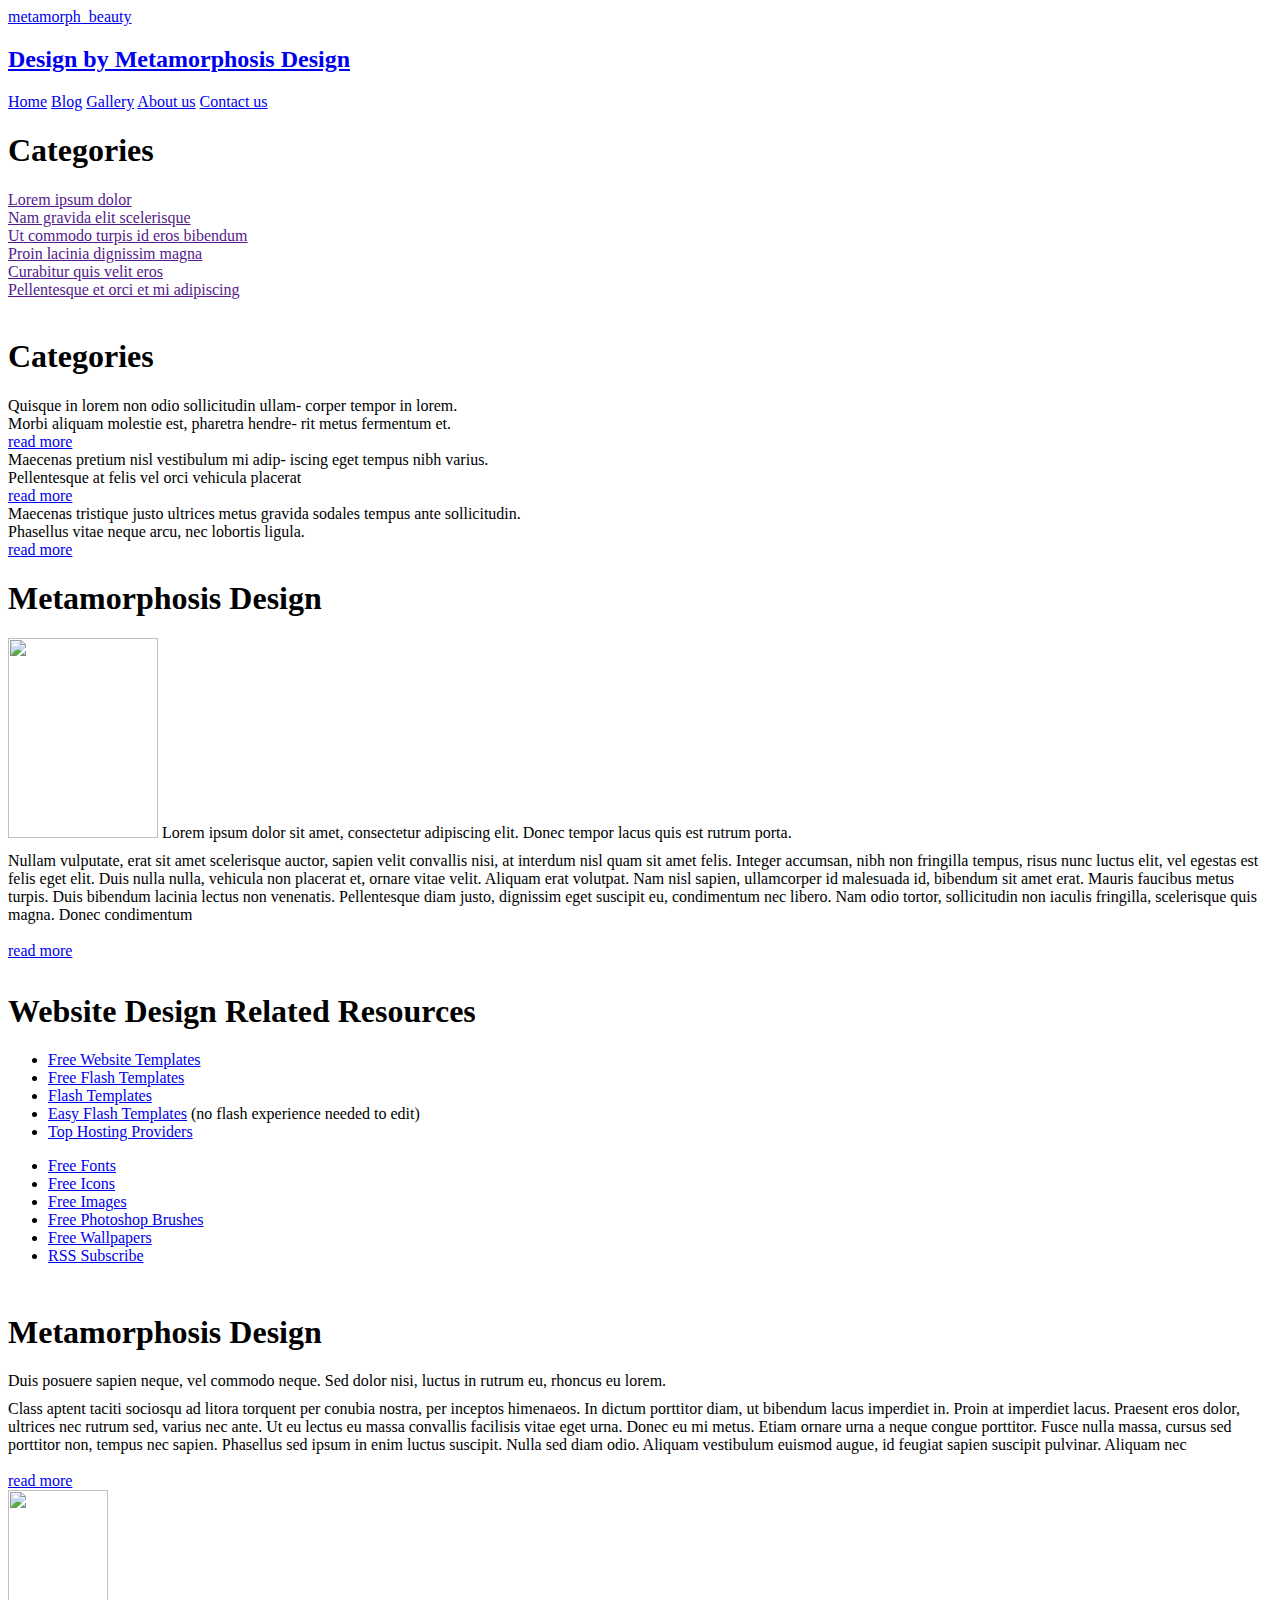
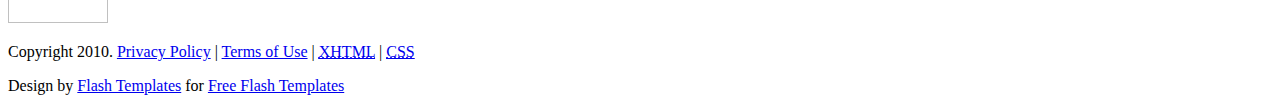
==== index.html @ 423d9cdb "Create index.html" ====
<!DOCTYPE html PUBLIC "-//W3C//DTD XHTML 1.0 Strict//EN" "http://www.w3.org/TR/xhtml1/DTD/xhtml1-strict.dtd">
<html xmlns="http://www.w3.org/1999/xhtml">
<head>
<meta http-equiv="content-type" content="text/html; charset=utf-8" />
<title>Metamorphosis Design Free Css Templates</title>
<meta name="keywords" content="" />
<meta name="description" content="" />
<link href="styles.css" rel="stylesheet" type="text/css" />
</head>
<body>

<div id="main_bg">
<div id="main">
<!-- header begins -->
<div id="header">
	<div id="logo">
    	<a href="#">metamorph_beauty</a>
      	<h2><a href="http://www.metamorphozis.com/" id="metamorph">Design by Metamorphosis Design</a></h2>
    </div>
   <div id="buttons">
      <a href="#" class="but"  title="">Home</a>
      <a href="#" class="but" title="">Blog</a>
      <a href="#"  class="but" title="">Gallery</a>
      <a href="#"  class="but" title="">About us</a>
      <a href="#" class="but" title="">Contact us</a>
    </div>
</div>
<!-- header ends -->
        <!-- content begins -->
       			<div id="content">
                    <div id="right">
                   	  <h1>Categories</h1>
                        <div class="opt"><div class="opt_a">
                              <a class="" href="">Lorem ipsum dolor</a>
                         </div>
                      </div>
                         <div class="opt"><div class="opt_a">
                              <a class="" href="">Nam gravida elit scelerisque</a>
                         </div></div>
                         <div class="opt"><div class="opt_a">
                              <a class="" href="">Ut commodo turpis id eros bibendum </a>
                         </div>
                         </div>
                         <div class="opt"><div class="opt_a">
                              <a class="" href="">Proin lacinia dignissim magna</a>
                         </div>
                         </div>
                         <div class="opt"><div class="opt_a">
                              <a class="" href="">Curabitur quis velit eros</a>
                         </div>
                         </div>
             <div class="opt"><div class="opt_a">
                              <a class="" href="">Pellentesque et orci et mi adipiscing</a>
                         </div>
                         </div><br />
                      <h1>Categories</h1>
                         <div class="dat">
                         	<span class="span_right">Quisque in lorem non odio sollicitudin ullam- corper tempor in lorem.</span><br />
							Morbi aliquam molestie est, pharetra hendre- rit metus fermentum et.<br />
                           <div class="read_r"><a href="#">read more</a></div>
                        </div>
                        <div class="dat">
                         	<span class="span_right">Maecenas pretium nisl vestibulum mi adip- iscing eget tempus nibh varius.</span><br />
							Pellentesque at felis vel orci vehicula placerat<br />
                            <div class="read_r"><a href="#">read more</a></div>
                      </div>
                        <div class="dat">
                         	<span class="span_right">Maecenas tristique justo ultrices metus gravida sodales tempus ante sollicitudin.</span><br />
							Phasellus vitae neque arcu, nec lobortis ligula.<br />
                            <div class="read_r"><a href="#">read more</a></div>
                      </div>
                    </div>
                    <div id="left">
                    	<div class="left_box">
                        	<h1>Metamorphosis Design</h1>
                        	<div class="text">
                               <img src="images/img1.jpg" class="img_l" width="150"  height="200" alt="" /> <span class="span_left">Lorem ipsum dolor sit amet, consectetur adipiscing elit. Donec tempor lacus quis est rutrum porta. </span><br />
                               <div style="height:10px"></div>
                                Nullam vulputate, erat sit amet scelerisque auctor, sapien velit convallis nisi, at interdum nisl quam sit amet felis. Integer accumsan, nibh non fringilla tempus, risus nunc luctus elit, vel egestas est felis eget elit. Duis nulla nulla, vehicula non placerat et, ornare vitae velit. Aliquam erat volutpat. Nam nisl sapien, ullamcorper id malesuada id, bibendum sit amet erat. Mauris faucibus metus turpis. Duis bibendum lacinia lectus non venenatis. Pellentesque diam justo, dignissim eget suscipit eu, condimentum nec libero. Nam odio tortor, sollicitudin non iaculis fringilla, scelerisque quis magna. Donec condimentum<br />
                             <br />
                              <div class="read_l"><a href="#">read more</a></div>
                            </div>
                      	</div>
                    	<div style="height:11px"></div>
						
						<div class="left_box">
                        	<h1>Website Design Related Resources</h1>
                        	<div class="text">
                            <div class="left_col">
                               <div class="left_res">
								 	 <ul>
										<li><a href="http://www.metamorphozis.com/free_templates/free_templates.php">Free Website Templates</a></li>
										<li><a href="http://www.metamorphozis.com/free_flash_templates/free_flash_templates.php">Free Flash Templates</a></li>
										<li><a href="http://www.metamorphozis.com/shop/flash_templates.php">Flash Templates</a></li>
										<li><a href="http://www.metamorphozis.com/shop/easy_flash_templates.php">Easy Flash Templates</a> (no flash experience needed to edit)</li>
										<li><a href="http://www.metamorphozis.com/website_hosting/index.php">Top Hosting Providers</a></li>
								 
								  </ul>
								 </div>
								 <div class="right_res">
								 	<ul>
										<li><a href="http://www.metamorphozis.com/blog/category/free-fonts/">Free Fonts</a></li>
										<li><a href="http://www.metamorphozis.com/blog/category/freeicons/">Free Icons</a></li>
										<li><a href="http://www.metamorphozis.com/blog/category/freeimages/">Free Images</a></li>
										<li><a href="http://www.metamorphozis.com/blog/category/free-photoshop-brushes/">Free Photoshop Brushes</a></li>
										<li><a href="http://www.metamorphozis.com/blog/category/free-wallpapers/">Free Wallpapers</a></li>
										<li><a href="http://www.metamorphozis.com/blog/feed/">RSS Subscribe</a></li>
								 
								  </ul>
								 </div>
								 <div style="clear: both"></div>
                          	</div>
                           
                          	<div style="clear: both"></div>
                          </div>
                      	</div>
						
						<div style="height:11px"></div>
						
						<div class="left_box">
                        	<h1>Metamorphosis Design</h1>
                        	<div class="text">
                            <div class="left_col">
                               <span class="span_left">Duis posuere sapien neque, vel commodo neque. Sed dolor nisi, luctus in rutrum eu, rhoncus eu lorem.  
								</span><br /><div style="height:10px"></div>
                                Class aptent taciti sociosqu ad litora torquent per conubia nostra, per inceptos himenaeos. In dictum porttitor diam, ut bibendum lacus imperdiet in. Proin at imperdiet lacus. Praesent eros dolor, ultrices nec rutrum sed, varius nec ante. Ut eu lectus eu massa convallis facilisis vitae eget urna. Donec eu mi metus. Etiam ornare urna a neque congue porttitor. Fusce nulla massa, cursus sed porttitor non, tempus nec sapien. Phasellus sed ipsum in enim luctus suscipit. Nulla sed diam odio. Aliquam vestibulum euismod augue, id feugiat sapien suscipit pulvinar. Aliquam nec <br /><br />
                              <div class="read_l width"><a href="#">read more</a></div>
                          	</div>
                            <div class="right_col"><img src="images/img2.jpg" class="img_r" width="100"  height="133" alt="" /></div>
                          	<div style="clear: both"></div>
                          </div>
                      	</div>
                  	</div>
                    <div style="clear: both"></div>
        		</div>
    <!-- content ends --> 
<!-- footer begins -->
            <div id="footer">
          <p>Copyright  2010. <a href="#">Privacy Policy</a> | <a href="#">Terms of Use</a> | <a href="http://validator.w3.org/check/referer" title="This page validates as XHTML 1.0 Transitional"><abbr title="eXtensible HyperText Markup Language">XHTML</abbr></a> | <a href="http://jigsaw.w3.org/css-validator/check/referer" title="This page validates as CSS"><abbr title="Cascading Style Sheets">CSS</abbr></a></p> 
	<p>Design by <a href="http://www.metamorphozis.com/" title="Flash Templates">Flash Templates</a> for <a href="http://www.flashtemplatesdesign.com/" title="Free Flash Templates">Free Flash Templates</a></p></div>
        <!-- footer ends -->
</div>

</div>

</body>
</html>
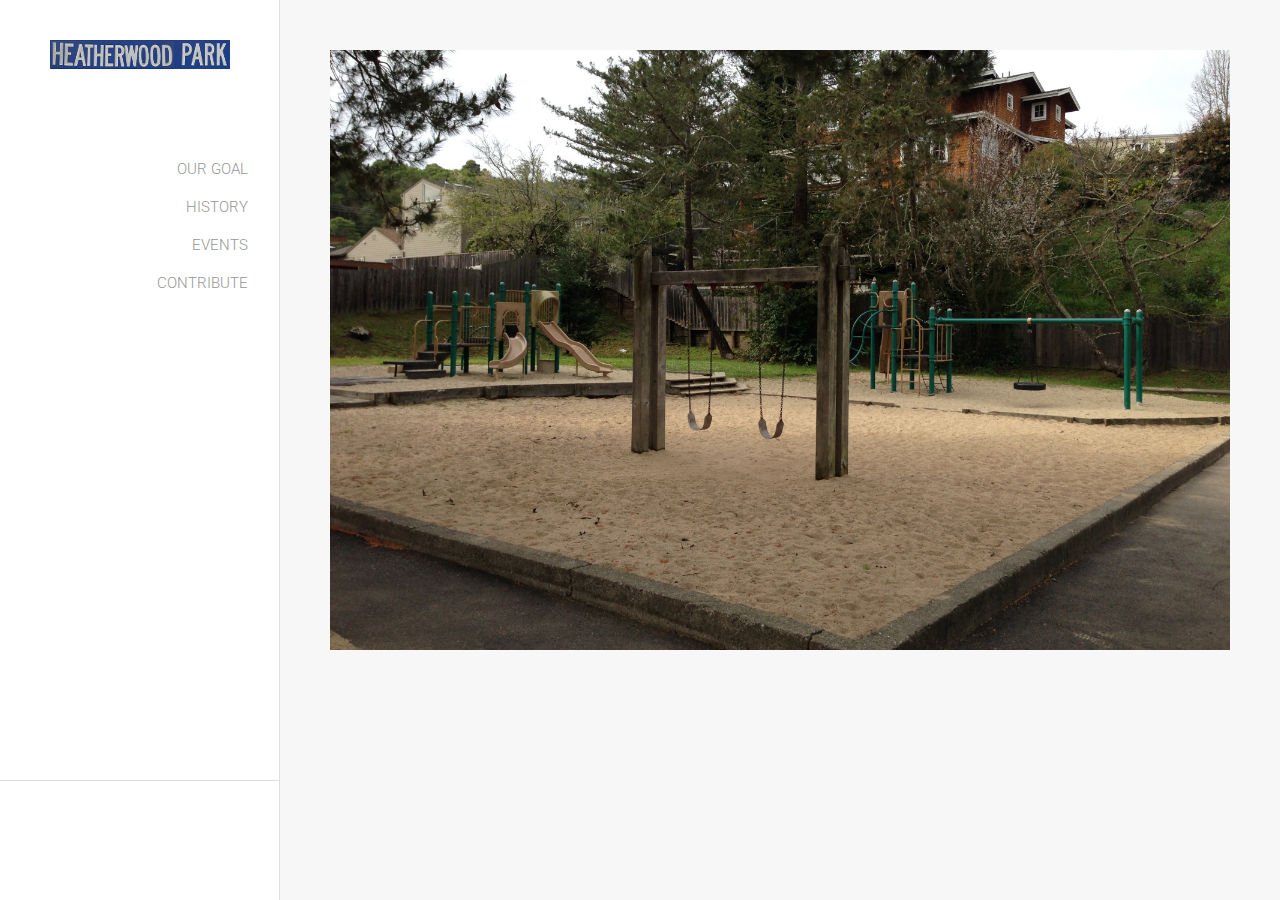
==== commit 79ed79f8: "Merge pull request #4 from jhunnewell/master" ====
--- a/index.html
+++ b/index.html
@@ -1,147 +1,160 @@
-<!DOCTYPE html PUBLIC "-//W3C//DTD XHTML 1.0 Strict//EN" "http://www.w3.org/TR/xhtml1/DTD/xhtml1-strict.dtd">
-<html xmlns="http://www.w3.org/1999/xhtml">
-<head>
-<meta http-equiv="content-type" content="text/html; charset=utf-8" />
-<title>Metamorphosis Design Free Css Templates</title>
-<meta name="keywords" content="" />
-<meta name="description" content="" />
-<link href="styles.css" rel="stylesheet" type="text/css" />
-</head>
-<body>
 
-<div id="main_bg">
-<div id="main">
-<!-- header begins -->
-<div id="header">
-	<div id="logo">
-    	<a href="#">metamorph_beauty</a>
-      	<h2><a href="http://www.metamorphozis.com/" id="metamorph">Design by Metamorphosis Design</a></h2>
-    </div>
-   <div id="buttons">
-      <a href="#" class="but"  title="">Home</a>
-      <a href="#" class="but" title="">Blog</a>
-      <a href="#"  class="but" title="">Gallery</a>
-      <a href="#"  class="but" title="">About us</a>
-      <a href="#" class="but" title="">Contact us</a>
-    </div>
-</div>
-<!-- header ends -->
-        <!-- content begins -->
-       			<div id="content">
-                    <div id="right">
-                   	  <h1>Categories</h1>
-                        <div class="opt"><div class="opt_a">
-                              <a class="" href="">Lorem ipsum dolor</a>
-                         </div>
-                      </div>
-                         <div class="opt"><div class="opt_a">
-                              <a class="" href="">Nam gravida elit scelerisque</a>
-                         </div></div>
-                         <div class="opt"><div class="opt_a">
-                              <a class="" href="">Ut commodo turpis id eros bibendum </a>
-                         </div>
-                         </div>
-                         <div class="opt"><div class="opt_a">
-                              <a class="" href="">Proin lacinia dignissim magna</a>
-                         </div>
-                         </div>
-                         <div class="opt"><div class="opt_a">
-                              <a class="" href="">Curabitur quis velit eros</a>
-                         </div>
-                         </div>
-             <div class="opt"><div class="opt_a">
-                              <a class="" href="">Pellentesque et orci et mi adipiscing</a>
-                         </div>
-                         </div><br />
-                      <h1>Categories</h1>
-                         <div class="dat">
-                         	<span class="span_right">Quisque in lorem non odio sollicitudin ullam- corper tempor in lorem.</span><br />
-							Morbi aliquam molestie est, pharetra hendre- rit metus fermentum et.<br />
-                           <div class="read_r"><a href="#">read more</a></div>
-                        </div>
-                        <div class="dat">
-                         	<span class="span_right">Maecenas pretium nisl vestibulum mi adip- iscing eget tempus nibh varius.</span><br />
-							Pellentesque at felis vel orci vehicula placerat<br />
-                            <div class="read_r"><a href="#">read more</a></div>
-                      </div>
-                        <div class="dat">
-                         	<span class="span_right">Maecenas tristique justo ultrices metus gravida sodales tempus ante sollicitudin.</span><br />
-							Phasellus vitae neque arcu, nec lobortis ligula.<br />
-                            <div class="read_r"><a href="#">read more</a></div>
-                      </div>
-                    </div>
-                    <div id="left">
-                    	<div class="left_box">
-                        	<h1>Metamorphosis Design</h1>
-                        	<div class="text">
-                               <img src="images/img1.jpg" class="img_l" width="150"  height="200" alt="" /> <span class="span_left">Lorem ipsum dolor sit amet, consectetur adipiscing elit. Donec tempor lacus quis est rutrum porta. </span><br />
-                               <div style="height:10px"></div>
-                                Nullam vulputate, erat sit amet scelerisque auctor, sapien velit convallis nisi, at interdum nisl quam sit amet felis. Integer accumsan, nibh non fringilla tempus, risus nunc luctus elit, vel egestas est felis eget elit. Duis nulla nulla, vehicula non placerat et, ornare vitae velit. Aliquam erat volutpat. Nam nisl sapien, ullamcorper id malesuada id, bibendum sit amet erat. Mauris faucibus metus turpis. Duis bibendum lacinia lectus non venenatis. Pellentesque diam justo, dignissim eget suscipit eu, condimentum nec libero. Nam odio tortor, sollicitudin non iaculis fringilla, scelerisque quis magna. Donec condimentum<br />
-                             <br />
-                              <div class="read_l"><a href="#">read more</a></div>
-                            </div>
-                      	</div>
-                    	<div style="height:11px"></div>
-						
-						<div class="left_box">
-                        	<h1>Website Design Related Resources</h1>
-                        	<div class="text">
-                            <div class="left_col">
-                               <div class="left_res">
-								 	 <ul>
-										<li><a href="http://www.metamorphozis.com/free_templates/free_templates.php">Free Website Templates</a></li>
-										<li><a href="http://www.metamorphozis.com/free_flash_templates/free_flash_templates.php">Free Flash Templates</a></li>
-										<li><a href="http://www.metamorphozis.com/shop/flash_templates.php">Flash Templates</a></li>
-										<li><a href="http://www.metamorphozis.com/shop/easy_flash_templates.php">Easy Flash Templates</a> (no flash experience needed to edit)</li>
-										<li><a href="http://www.metamorphozis.com/website_hosting/index.php">Top Hosting Providers</a></li>
-								 
-								  </ul>
-								 </div>
-								 <div class="right_res">
-								 	<ul>
-										<li><a href="http://www.metamorphozis.com/blog/category/free-fonts/">Free Fonts</a></li>
-										<li><a href="http://www.metamorphozis.com/blog/category/freeicons/">Free Icons</a></li>
-										<li><a href="http://www.metamorphozis.com/blog/category/freeimages/">Free Images</a></li>
-										<li><a href="http://www.metamorphozis.com/blog/category/free-photoshop-brushes/">Free Photoshop Brushes</a></li>
-										<li><a href="http://www.metamorphozis.com/blog/category/free-wallpapers/">Free Wallpapers</a></li>
-										<li><a href="http://www.metamorphozis.com/blog/feed/">RSS Subscribe</a></li>
-								 
-								  </ul>
-								 </div>
-								 <div style="clear: both"></div>
-                          	</div>
-                           
-                          	<div style="clear: both"></div>
-                          </div>
-                      	</div>
-						
-						<div style="height:11px"></div>
-						
-						<div class="left_box">
-                        	<h1>Metamorphosis Design</h1>
-                        	<div class="text">
-                            <div class="left_col">
-                               <span class="span_left">Duis posuere sapien neque, vel commodo neque. Sed dolor nisi, luctus in rutrum eu, rhoncus eu lorem.  
-								</span><br /><div style="height:10px"></div>
-                                Class aptent taciti sociosqu ad litora torquent per conubia nostra, per inceptos himenaeos. In dictum porttitor diam, ut bibendum lacus imperdiet in. Proin at imperdiet lacus. Praesent eros dolor, ultrices nec rutrum sed, varius nec ante. Ut eu lectus eu massa convallis facilisis vitae eget urna. Donec eu mi metus. Etiam ornare urna a neque congue porttitor. Fusce nulla massa, cursus sed porttitor non, tempus nec sapien. Phasellus sed ipsum in enim luctus suscipit. Nulla sed diam odio. Aliquam vestibulum euismod augue, id feugiat sapien suscipit pulvinar. Aliquam nec <br /><br />
-                              <div class="read_l width"><a href="#">read more</a></div>
-                          	</div>
-                            <div class="right_col"><img src="images/img2.jpg" class="img_r" width="100"  height="133" alt="" /></div>
-                          	<div style="clear: both"></div>
-                          </div>
-                      	</div>
-                  	</div>
-                    <div style="clear: both"></div>
-        		</div>
-    <!-- content ends --> 
-<!-- footer begins -->
-            <div id="footer">
-          <p>Copyright  2010. <a href="#">Privacy Policy</a> | <a href="#">Terms of Use</a> | <a href="http://validator.w3.org/check/referer" title="This page validates as XHTML 1.0 Transitional"><abbr title="eXtensible HyperText Markup Language">XHTML</abbr></a> | <a href="http://jigsaw.w3.org/css-validator/check/referer" title="This page validates as CSS"><abbr title="Cascading Style Sheets">CSS</abbr></a></p> 
-	<p>Design by <a href="http://www.metamorphozis.com/" title="Flash Templates">Flash Templates</a> for <a href="http://www.flashtemplatesdesign.com/" title="Free Flash Templates">Free Flash Templates</a></p></div>
-        <!-- footer ends -->
-</div>
+<!DOCTYPE html>
+<html>
+		<head>
+				<meta charset="utf-8">
 
-</div>
+				<meta name="viewport" content="width=device-width, user-scalable=no">
 
-</body>
+				<title>Heatherwood Park</title>
+
+				<link rel="stylesheet" href="./css/styles.css">
+
+  				<script src="http://ajax.googleapis.com/ajax/libs/jquery/1.9.1/jquery.min.js"></script>
+  				<script src="./js/generic.js" type="text/javascript" charset="utf-8"></script>
+
+			  	<link rel="stylesheet" href="./css/responsiveslides.css">
+			  	<script src="./js/responsiveslides.min.js"></script>
+
+  				<link rel="stylesheet" href="./css/superslides.css">
+
+				<link href='http://fonts.googleapis.com/css?family=Alex+Brush|Karma:400,300,500,600,700|Montserrat:400,700' rel='stylesheet' type='text/css'>
+				<link href='http://fonts.googleapis.com/css?family=La+Belle+Aurore|Great+Vibes|Cookie|Homemade+Apple|Damion|Sacramento|Rochester|Leckerli+One' rel='stylesheet' type='text/css'>
+				<link href='http://fonts.googleapis.com/css?family=Playfair+Display:400,700|Josefin+Slab:400,600,700|Kaushan+Script' rel='stylesheet' type='text/css'>
+				<link href='http://fonts.googleapis.com/css?family=Quattrocento+Sans' rel='stylesheet' type='text/css'>
+				<link href='http://fonts.googleapis.com/css?family=Roboto:400,100,300,500,700' rel='stylesheet' type='text/css'>
+
+
+
+				<script>
+					// You can also use "$(window).load(function() {"
+					$(function () {
+
+					  // Slideshow 1
+					  $("#slider1").responsiveSlides({
+						maxwidth: 1500,
+						speed: 800
+					  });
+
+
+					});
+				  </script>
+
+
+
+		</head>
+
+		<body id="home2">
+
+
+
+
+
+				<header>
+						<div class="content">
+
+								<div id="logo-wrapper"><a href="index.html"><img src="./images/sign_rearranged_180x29.jpg" id="logo" /></a></div>
+
+								<div id="small-menu-button"><a href="#"><img src="./images/menu.png" width="30" height="30" /></a></div>
+
+								<nav class="small">
+
+										<ul>
+											<li><a href="goal.html">Our Goal</a></li>
+											<li><a href="history.html">History</a></li>
+											<li><a href="events.html">Events</a></li>
+											<!--<li><a href="press.html">press + reviews</a></li>-->
+											<li><a href="contribute.html">Contribute</a></li>
+										</ul>
+
+										<div class="clear"></div>
+
+								</nav>
+
+								<nav class="medium">
+
+										<ul>
+											<li><a href="goal.html">Our Goal</a></li>
+											<li><a href="history.html">History</a></li>
+											<li><a href="events.html">Events</a></li>
+											<!--<li><a href="press.html">press + reviews</a></li>-->
+											<li><a href="contribute.html">Contribute</a></li>
+										</ul>
+
+										<div class="clear"></div>
+
+								</nav>
+
+
+								<nav class="large">
+
+										<div id="side-nav">
+										<ul>
+											<li><a href="goal.html">Our Goal</a></li>
+											<li><a href="history.html">History</a></li>
+											<li><a href="events.html">Events</a></li>
+											<!--<li><a href="press.html">press + reviews</a></li>-->
+											<li><a href="contribute.html">Contribute</a></li>
+										</ul>
+										</div>
+
+								</nav>
+
+
+
+								<footer  class="large">
+										<!--a href="http://eepurl.com/8_Tgf" target="_blank">Sign up to hear goal upcoming specials.</a>
+										<p>
+										<a href="https://www.facebook.com/parlorminispa"  target="_blank" ><img src="./images/facebook.png" id="facebook" /></a>
+									</p-->
+
+								</footer>
+
+
+								<div class="clear"></div>
+
+
+						</div>
+				</header>
+
+
+
+
+
+				<div id="main">
+
+
+						<!-- Slideshow 1 -->
+						<ul class="rslides" id="slider1">
+						  <li><img src="images/bg/currentPlayground_1500x1000.jpg" alt=""></li>
+						  <li><img src="images/bg/currentPicnicArea_1500x1000.jpg" alt=""></li>
+						  <li><img src="images/bg/currentBasketball_1500x1000.jpg" alt=""></li>
+						</ul>
+
+
+
+				</div>
+
+
+
+
+
+				<div class="clear"></div>
+
+
+
+				<footer  class="small">
+
+						<!--a href="http://eepurl.com/8_Tgf" target="_blank">Sign up to hear about upcoming specials.</a>
+						<p>
+						<a href="https://www.facebook.com/parlorminispa"  target="_blank" ><img src="./images/facebook.png" id="facebook" /></a>
+					</p-->
+
+						<div class="clear"></div>
+
+				</footer>
+
+				<div class="clear"></div>
+
+		</body>
 </html>
--- a/css/styles.css
+++ b/css/styles.css
@@ -0,0 +1,951 @@
+/*
+Theme Name: Zinpho
+Theme URI: http://wordpress.org/themes/twentythirteen
+Author: the WordPress team
+Author URI: http://wordpress.org/
+Description: The 2013 theme for WordPress takes us back to the blog, featuring a full range of post formats, each displayed beautifully in their own unique way. Design details abound, starting with a vibrant color scheme and matching header images, beautiful typography and icons, and a flexible layout that looks great on any device, big or small.
+Version: 1.1
+License: GNU General Public License v2 or later
+License URI: http://www.gnu.org/licenses/gpl-2.0.html
+Tags: black, brown, orange, tan, white, yellow, light, one-column, two-columns, right-sidebar, flexible-width, custom-header, custom-menu, editor-style, featured-images, microformats, post-formats, rtl-language-support, sticky-post, translation-ready
+Text Domain: twentythirteen
+
+This theme, like WordPress, is licensed under the GPL.
+Use it to make something cool, have fun, and share what you've learned with others.
+*/
+
+
+/**
+ * Table of Contents:
+ *
+ * 1.0 - Reset
+ * 2.0 - Repeatable Patterns
+ * 3.0 - Basic Structure
+ * 4.0 - Header
+ *   4.1 - Site Header
+ *   4.2 - Navigation
+ * 5.0 - Content
+ *   5.1 - Entry Header
+ *   5.2 - Entry Meta
+ *   5.3 - Entry Content
+ *   5.4 - Galleries
+ *   5.5 - Post Formats
+ *   5.6 - Attachments
+ *   5.7 - Post/Paging Navigation
+ *   5.8 - Author Bio
+ *   5.9 - Archives
+ *   5.10 - Search Results/No posts
+ *   5.11 - 404
+ *   5.12 - Comments
+ *   5.13 - Multisite
+ * 6.0 - Sidebar
+ *   6.1 - Widgets
+ * 7.0 - Footer
+ * 8.0 - Media Queries
+ * 9.0 - Print
+ * ----------------------------------------------------------------------------
+ */
+
+
+/**
+ * 1.0 Reset
+ *
+ * Modified from Normalize.css to provide cross-browser consistency and a smart
+ * default styling of HTML elements.
+ *
+ * @see http://git.io/normalize
+ * ----------------------------------------------------------------------------
+ */
+
+* {
+	-webkit-box-sizing: border-box;
+	-moz-box-sizing:    border-box;
+	box-sizing:         border-box;
+}
+
+ html, body, div, span, applet, object, iframe,
+ h1, h2, h3, h4, h5, h6, p, blockquote, pre,
+ a, abbr, acronym, address, big, cite, code,
+ del, dfn, em, img, ins, kbd, q, s, samp,
+ small, strike, sub, sup, tt, var,
+ b, u, i, center,
+ dl, dt, dd, ol, ul, li,
+ fieldset, form, label, legend,
+ table, caption, tbody, tfoot, thead, tr, th, td,
+ article, aside, canvas, details, embed, 
+ figure, figcaption, footer, header, hgroup, 
+ menu, nav, output, ruby, section, summary,
+ time, mark, audio, video {
+ 	margin: 0;
+ 	padding: 0;
+ 	border: 0;
+ 	font-size: 100%;
+ 	font: inherit;
+ 	vertical-align: baseline;
+ }
+ /* HTML5 display-role reset for older browsers */
+ article, aside, details, figcaption, figure, 
+ footer, header, hgroup, menu, nav, section {
+ 	display: block;
+ }
+ body {
+ 	line-height: 1;
+ }
+ ol, ul {
+ 	list-style: none;
+ }
+ blockquote, q {
+ 	quotes: none;
+ }
+ blockquote:before, blockquote:after,
+ q:before, q:after {
+ 	content: '';
+ 	content: none;
+ }
+ table {
+ 	/* border-collapse: collapse; */
+ 	border-spacing: 0;
+ }
+ 
+ 
+a:focus {
+    outline: none;
+}
+
+html { 
+
+  height:100%;
+}
+
+
+body{
+
+/*
+font-family: 'Alex Brush', cursive;
+font-family: 'Karma', serif;
+font-family: 'Montserrat', sans-serif;
+ font-family: 'Karma', serif;
+font-family: 'Quattrocento Sans', sans-serif;
+*/
+
+ 
+font-family: 'Roboto', sans-serif;
+font-weight:300;
+
+
+font-size:14px;
+margin:0px;
+padding:0px;
+color:#969696;
+line-height:20px;
+height:100%;
+background-color:#f7f7f7;
+}
+
+
+  
+  
+a{ color:#969696;text-decoration:none; }
+a:link{ color:#969696;  }
+a:visited{ color:#969696;  }
+a:active{ color:#969696;  }
+a:hover{ color:#003366; text-decoration:none; }
+
+  
+#main a{ color:#969696;text-decoration:none; border-bottom:1px solid #bebebe; }
+#main a:link{ color:#969696;  }
+#main a:visited{ color:#969696;  }
+#main a:active{ color:#969696;  }
+#main a:hover{ color:#003366; border-bottom:1px solid #003366 ; }
+
+
+
+
+
+
+p.statements {
+font-size:18px;
+margin:0px 0px 20px 0px;
+font-weight:700;
+}
+
+
+
+span.highlight {
+font-weight:700;
+font-size:18px;
+ color:#003366;
+}
+
+
+hr {
+    border: 0;
+    height: 1px;
+    background: #dedede;
+	margin:50px 0px 50px 0px;
+}
+
+
+#main .center{
+text-align:center;
+}
+
+#main a.btn {
+font-family: 'Montserrat', sans-serif;
+  -webkit-border-radius: 0;
+  -moz-border-radius: 0;
+  border-radius: 0px;
+  color: #ffffff;
+  font-size: 17px;
+  background: #f7f7f7;
+  color: #4f4f4f;
+  padding: 10px 20px 10px 20px;
+  margin: 30px 0px 0px 0px;
+  text-decoration: none;
+  display: inline-block;
+  border:1px solid #cecece;
+}
+
+#main a.btn:hover {
+  background: #003366;
+  text-decoration: none;
+  color: #ffffff;
+  border:1px solid #003366;
+}
+
+
+ 
+
+h1{
+font-family: 'La Belle Aurore', cursive;
+font-family: 'Sacramento', cursive;
+font-family: 'Great Vibes', cursive;
+font-family: 'Homemade Apple', cursive;
+font-family: 'Kaushan Script', cursive;
+
+font-size:30px;
+color:#4f4f4f;
+margin:0px 0px 20px 0px;
+padding:5px 0px 0px 0px;
+line-height:30px;
+font-weight:400;
+letter-spacing:-2px;
+text-align:center;
+background: url(../images/bg/h1.png) repeat-x center left; 
+text-transform:lowercase;
+}
+
+h1 span{
+background-color:#f7f7f7;
+padding:0px 18px 0px 12px;
+}
+
+
+
+
+
+
+
+
+
+h2{
+font-family: 'Alex Brush', cursive;
+font-family: 'Karma', serif;
+font-family: 'Montserrat', sans-serif;
+
+font-size:17px;
+color:#a9a9a9;
+margin:20px 0px 0px 0px;
+padding:5px 0px 0px 0px;
+line-height:46px;
+font-weight:400;
+letter-spacing:1px;
+text-align:center;
+background: url(../images/bg/h1.png) repeat-x center left; 
+text-transform:uppercase;
+color:#4f4f4f;
+}
+
+h2 span{
+background-color:#f7f7f7;
+padding:0px 12px 0px 12px;
+}
+
+
+
+
+h3{
+font-family: 'La Belle Aurore', cursive;
+font-family: 'Sacramento', cursive;
+font-family: 'Great Vibes', cursive;
+font-family: 'Homemade Apple', cursive;
+font-family: 'Kaushan Script', cursive;
+
+
+font-size:20px;
+color:#a9a9a9;
+margin:20px 0px 0px 0px;
+padding:5px 0px 0px 0px;
+line-height:46px;
+font-weight:400;
+letter-spacing:-1px;
+text-align:left;
+color:#4f4f4f;
+text-transform:lowercase;
+}
+
+ 
+
+
+
+
+ul.bullet{
+margin:0px 0px 0px 20px;
+}
+
+ul.bullet li { list-style-type: square; padding:3px 0px;}
+
+
+.italics{
+font-style:italic;
+}
+
+
+
+.gray{
+color:#a1a1a1;
+}
+
+p{
+margin:0px;
+padding:7px 0px 7px 0px;
+}
+
+img{
+border:0px;
+margin:0px;
+padding:0px;
+}
+
+.clear {clear:both;}
+
+header{
+height:100%;
+min-width:280px;
+width:20%;
+background-color:#ffffff;
+border-right: 1px solid #dedede;
+margin:0px;
+position:fixed;
+top:0px;
+left:0px;
+z-index:999;
+text-align:center;
+}
+
+
+header .content{
+width:280px;
+margin:0px 0px;
+}
+
+
+
+header .content #logo-wrapper{
+background: url(../images/logo-bg.png) no-repeat top left; 
+margin: 40px 0px 0px 70px;
+width:180px;
+height:29px;
+-webkit-background-size: cover;
+-moz-background-size: cover;
+-o-background-size: cover;
+background-size: cover;
+}
+
+
+header .content #logo-wrapper a{
+border-bottom:0px solid #969696;
+}
+
+header .content #logo-wrapper img#logo{
+width:180px;
+height:29px;
+}
+
+
+
+header .content nav{
+text-transform:uppercase;
+font-size:15px;
+font-weight:300;
+}
+
+
+ 
+
+nav.large{display:block;}
+nav.medium{display:none;    text-align:center;}
+nav.small{display:none;    text-align:center;}
+
+footer.large{display:block;}
+footer.small{display:none;    text-align:center;}
+
+#small-menu-button{
+display:none;
+position:absolute;
+top:10px;
+right:15px;
+
+}
+
+
+
+
+
+nav.large{
+z-index:1000;
+text-align:right;
+margin-top:80px;
+}
+
+
+#side-nav { width: 100%;}
+
+#side-nav ul
+{
+margin-left: 0;
+padding-left: 0;
+list-style-type: none;
+}
+
+#side-nav a
+{ 
+border-bottom:0px solid #969696; 
+display: block;
+padding: 10px 30px 8px 10px;
+width: 100%;
+background-color: #ffffff;
+}
+
+#side-nav ul a#current{
+background-color: #ffffff;
+color: #a9a9a9;
+}
+
+
+#side-nav ul li{
+    border-top:0px solid #ffffff;
+    margin-right: 1px;
+}
+
+#side-nav ul li.book{
+margin-top:70px;
+}
+
+#side-nav ul li:last-child{
+    border-bottom:0px solid #ffffff;
+}
+
+
+#side-nav a:link, #side-nav a:visited
+{
+text-decoration: none;
+}
+
+#side-nav a:hover
+{
+background-color: #ffffff;
+color: #003366;
+}
+
+ 
+#side-nav ul li.book{
+    padding-right:0px;
+    font-family: 'Kaushan Script', cursive; 
+    font-size:20px;
+    text-transform:lowercase;
+}
+
+
+
+
+
+
+
+nav.medium{
+width:100%;
+background-color:#ffffff;
+border-top:1px solid #dedede;
+margin:15px 0px 0px 0px;
+text-transform:uppercase;
+
+}
+	
+nav.medium a{
+display:inline;
+float:left;
+padding:9px 8px 8px 8px;
+background:#ffffff;
+text-decoration:none;
+width:20%;
+text-align:center;
+border-left:1px solid #dedede;
+font-size:13px;
+}
+
+
+nav.medium a:first-child{
+border-left:0px solid #ff0000;
+}
+
+nav.medium a:hover{
+background-color: #ffffff;
+color: #003366;
+}
+	
+ 
+
+
+
+
+
+
+
+
+
+
+
+
+
+nav.small { width: 100%;}
+
+nav.small ul
+{
+text-transform:uppercase;
+font-size:14px;
+margin-top: 11px;
+padding-left: 0;
+list-style-type: none;
+}
+
+nav.small a
+{ 
+border-bottom:0px solid #969696; 
+display: block;
+padding: 10px 30px 8px 10px;
+width: 100%;
+background-color: #ffffff;
+}
+
+nav.small ul a#current{
+background-color: #ffffff;
+color: #a9a9a9;
+}
+
+
+nav.small ul li{
+    border-top:0px solid #ffffff;
+}
+
+nav.small ul li:first-child{
+    border-top:1px solid #bebebe;
+}
+
+
+nav.small a:link, nav.small a:visited
+{
+text-decoration: none;
+}
+
+nav.small a:hover
+{
+background-color: #ffffff;
+color: #003366;
+}
+
+ 
+
+
+#main{
+margin:0px 0px 0px 280px;
+padding:50px 50px 50px 50px;
+font-family: 'Quattrocento Sans', sans-serif;
+font-family: 'Roboto', sans-serif;
+font-weight:300;
+font-size: 16px;
+
+ 
+}
+
+
+#main p{
+line-height:26px;
+}
+
+
+#main p.quote{
+width:96%;
+margin:30px 2% 30px 2%;
+
+width:auto;
+margin:30px 70px 30px 50px;
+
+
+padding:0px 0px 0px 0px;
+border-left: 0px solid #dedede;
+
+
+    
+    
+}
+
+
+
+
+
+
+
+
+#main img.full{
+margin:15px 0px 15px 0px;
+width:100%;
+}
+
+#main .column2{
+width:45%;
+margin:20px 10% 0px 0px;
+float:left;
+text-align:left;
+}
+
+#main .column2.last{
+width:45%;
+margin:20px 0% 0px 0px;
+text-align:left;
+}
+
+ 
+
+
+footer.large{
+width:100%;
+height:120px;
+background-color:#ffffff;
+margin:0px 0px 0px 0px;
+padding:20px 30px 30px 30px;
+position:absolute;
+bottom:0px;
+left:0px;
+z-index:999;
+text-align:right;
+border-top:1px solid #dedede;
+text-transform:uppercase;
+font-size:12px;
+
+}
+
+
+
+
+footer.small{
+width:100%;
+border-top:1px solid #dedede;
+
+margin:0px 0px 0px 0px;
+padding:15px 0px 15px 0px;
+position:fixed;
+bottom:0px;
+left:0px;
+z-index:999;
+text-align:center;
+text-transform:uppercase;
+font-size:12px;
+
+}
+
+
+
+
+
+body#home footer.small{
+-webkit-box-shadow: 0 0 10px 0 rgba(100,100,100,0.7);
+box-shadow: 0 0 10px 0 rgba(100,100,100,0.7);
+}
+
+
+
+table.services{
+
+}
+
+table.services td{
+}
+
+table.services td.item{
+padding:0px 50px 8px 0px;
+width:350px;
+}
+
+table.services td.price{
+padding:0px 0px 8px 0px;
+font-size:16px;
+}
+
+#services .column2 img.full{
+margin: 50px 0px 0px 0px;
+}
+
+
+
+
+
+@media all and (max-width: 980px) {
+
+
+	
+	nav.large{display:none;}
+	nav.medium{display:block;} 
+	nav.small{display:none } 
+	
+
+	footer.large{display:none;}
+	footer.small{display:block;} 
+	
+	#small-menu-button{display:none;}
+
+
+	header{
+	height:95px;
+	width:100%;
+	position:fixed;
+	}
+
+
+	header .content{
+	width:100%;
+	margin:0px auto;
+	}
+
+
+	header .content #logo-wrapper{
+	margin: 15px auto 5px auto;
+	}
+	
+
+	#side-nav ul
+	{
+	text-align:center;
+	margin-bottom:20px;
+	}
+
+
+	footer.small{
+	position:relative;
+	}
+
+
+
+	#main{
+	margin:100px 0px 50px 0px;
+	padding:40px 40px 0px 40px;
+	}
+
+ 
+
+
+}
+
+@media all and (max-width: 760px) {
+
+
+
+
+}
+
+
+@media all and (max-width: 800px) {
+
+	
+	nav.large{display:none;}
+	nav.medium{display:none;} 
+	nav.small{display:none;} 
+	
+
+	footer.large{display:none;}
+	footer.small{display:block;} 
+	
+	#small-menu-button{display:block;}
+
+
+	header{
+	height:50px;
+	width:100%;
+	position:fixed;
+	}
+
+
+	header .content{
+	width:100%;
+	margin:0px auto;
+	}
+
+
+
+
+	header .content #logo-wrapper{
+	background: url(../images/logo-bg.png) no-repeat top left; 
+	margin: 15px auto 5px auto;
+	width:120px;
+	height:19px;
+	-webkit-background-size: cover;
+	-moz-background-size: cover;
+	-o-background-size: cover;
+	background-size: cover;
+	}
+
+
+	header .content #logo-wrapper a{
+	border-bottom:0px solid #969696;
+	}
+
+	header .content #logo-wrapper img#logo{
+	width:120px;
+	height:19px;
+	}
+
+
+
+
+
+
+	#side-nav ul
+	{
+	text-align:center;
+	margin-bottom:20px;
+	}
+
+
+
+	footer.small{
+	position:relative;
+	}
+
+
+
+
+	#main{
+	margin:50px 0px 0px 0px;
+	padding:25px 25px 25px 25px;
+	}
+
+
+
+	#home2 #main{
+	margin:50px 0px 0px 0px;
+	padding:0px 0px 0px 0px;
+	}
+
+
+
+
+
+	#main .column2{
+	width:100%;
+	margin:20px 0% 0px 0px;
+	float:none;
+	text-align:center;
+	}
+
+	#main .column2.last{
+	width:100%;
+	margin:0px 0% 0px 0px;
+	text-align:center;
+	}
+
+
+	#services #main .column2{
+	width:100%;
+	margin:20px 0% 0px 0px;
+	float:none;
+	text-align:left;
+	}
+
+	#services #main .column2.last{
+	width:100%;
+	margin:0px 0% 0px 0px;
+	text-align:left;
+	}
+
+
+
+
+
+
+	h1{
+	font-size:30px;
+		color:#4f4f4f;
+	line-height:36px;
+	}
+
+	h1 span{
+	padding:0px 12px 0px 12px;
+	}
+ 
+
+
+	
+}
+
+
+@media all and (min-width: 800px) {
+
+
+	nav.small{display:none !important; } 
+
+	
+}
+
+
+@media all and (min-width: 981px) {
+
+
+	header{
+	z-index:99999;
+	}
+
+	header .content {
+	width: auto;
+	}
+	
+
+	#slides-wrapper {
+	width: 80%;
+	float: right;
+	}
+
+	#slides-wrapper #slides .slides-container img{
+	left: -10% !important;
+	}
+
+
+	header .content #logo-wrapper {
+	margin: 40px auto 0px auto;
+	width: 180px;
+	}
+
+
+
+}
+
+@media all and (min-width: 1416px) {
+
+
+
+
+	#main{
+	margin:0px 0px 0px 20%;
+	}
+
+
+
+}
--- a/css/responsiveslides.css
+++ b/css/responsiveslides.css
@@ -0,0 +1,33 @@
+/*! http://responsiveslides.com v1.54 by @viljamis */
+
+.rslides {
+  position: relative;
+  list-style: none;
+  overflow: hidden;
+  width: 100%;
+  padding: 0;
+  margin: 0;
+  }
+
+.rslides li {
+  -webkit-backface-visibility: hidden;
+  position: absolute;
+  display: none;
+  width: 100%;
+  left: 0;
+  top: 0;
+  }
+
+.rslides li:first-child {
+  position: relative;
+  display: block;
+  float: left;
+  }
+
+.rslides img {
+  display: block;
+  height: auto;
+  float: left;
+  width: 100%;
+  border: 0;
+  }
--- a/css/superslides.css
+++ b/css/superslides.css
@@ -0,0 +1,66 @@
+#slides {
+  position: relative;
+}
+#slides .slides-container {
+  display: none;
+}
+#slides .scrollable {
+  *zoom: 1;
+  position: relative;
+  top: 0;
+  left: 0;
+  overflow-y: auto;
+  -webkit-overflow-scrolling: touch;
+  height: 100%;
+}
+#slides .scrollable:after {
+  content: "";
+  display: table;
+  clear: both;
+}
+
+.slides-navigation {
+  margin: 0 auto;
+  position: absolute;
+  z-index: 3;
+  top: 46%;
+  width: 100%;
+  display:none;
+}
+.slides-navigation a {
+  position: absolute;
+  display: block;
+}
+.slides-navigation a.prev {
+  left: 0;
+}
+.slides-navigation a.next {
+  right: 0;
+}
+
+.slides-pagination {
+  position: absolute;
+  z-index: 3;
+  bottom: 0;
+  text-align: center;
+  width: 100%;
+}
+.slides-pagination a {
+  border: 2px solid #222;
+  border-radius: 15px;
+  width: 10px;
+  height: 10px;
+  display: -moz-inline-stack;
+  display: inline-block;
+  vertical-align: middle;
+  *vertical-align: auto;
+  zoom: 1;
+  *display: inline;
+  background-image: url("[data-uri]");
+  margin: 2px;
+  overflow: hidden;
+  text-indent: -100%;
+}
+.slides-pagination a.current {
+  background: #222;
+}
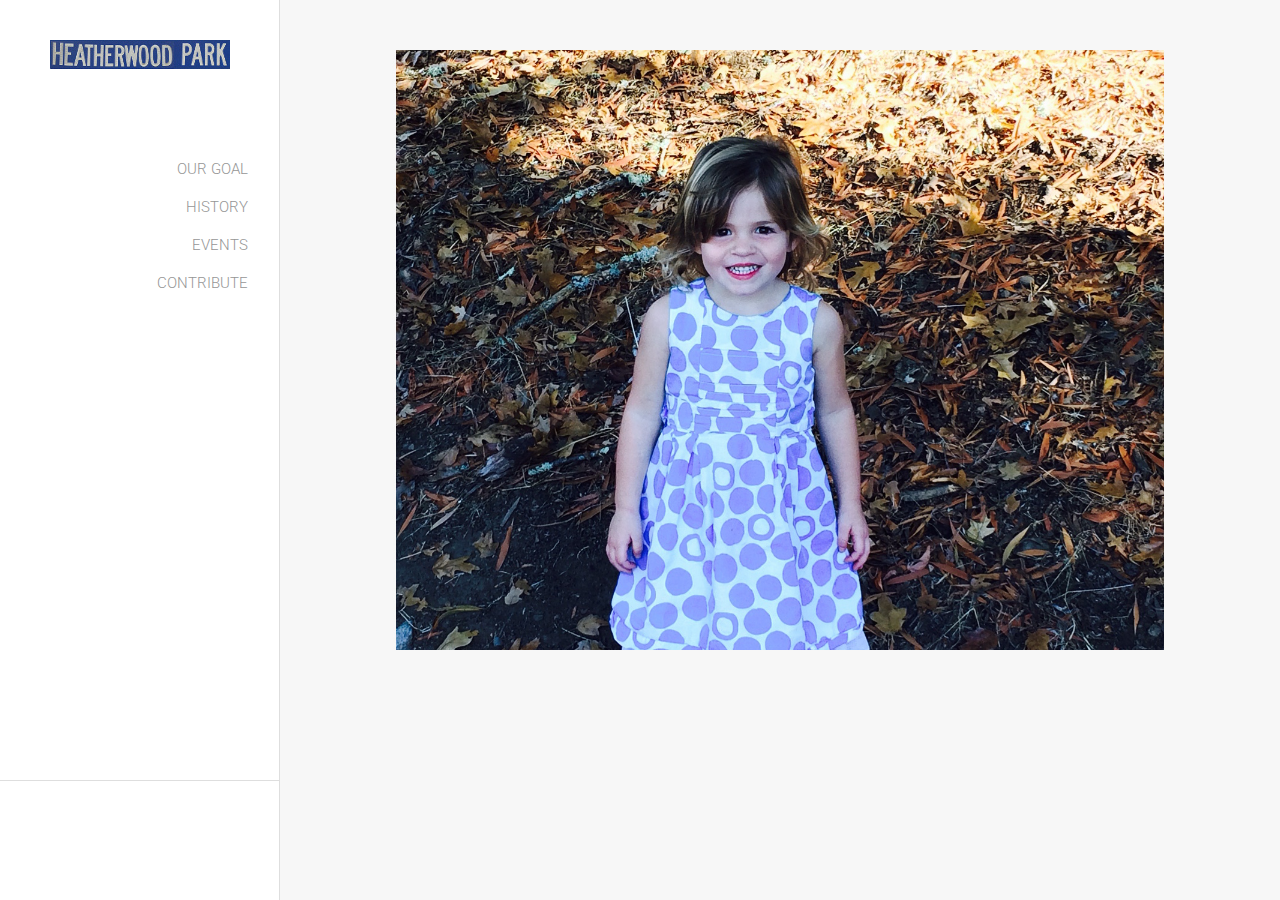
==== commit 580b3568: "add code for claire image" ====
--- a/index.html
+++ b/index.html
@@ -126,6 +126,7 @@
 
 						<!-- Slideshow 1 -->
 						<ul class="rslides" id="slider1">
+						  <li><img src="images/bg/claireH_7_resized.jpg" alt=""></li>
 						  <li><img src="images/bg/currentPlayground_1500x1000.jpg" alt=""></li>
 						  <li><img src="images/bg/currentPicnicArea_1500x1000.jpg" alt=""></li>
 						  <li><img src="images/bg/currentBasketball_1500x1000.jpg" alt=""></li>
--- a/css/styles.css
+++ b/css/styles.css
@@ -72,8 +72,8 @@
  dl, dt, dd, ol, ul, li,
  fieldset, form, label, legend,
  table, caption, tbody, tfoot, thead, tr, th, td,
- article, aside, canvas, details, embed, 
- figure, figcaption, footer, header, hgroup, 
+ article, aside, canvas, details, embed,
+ figure, figcaption, footer, header, hgroup,
  menu, nav, output, ruby, section, summary,
  time, mark, audio, video {
  	margin: 0;
@@ -84,7 +84,7 @@
  	vertical-align: baseline;
  }
  /* HTML5 display-role reset for older browsers */
- article, aside, details, figcaption, figure, 
+ article, aside, details, figcaption, figure,
  footer, header, hgroup, menu, nav, section {
  	display: block;
  }
@@ -106,13 +106,13 @@
  	/* border-collapse: collapse; */
  	border-spacing: 0;
  }
- 
- 
+
+
 a:focus {
     outline: none;
 }
 
-html { 
+html {
 
   height:100%;
 }
@@ -128,7 +128,7 @@
 font-family: 'Quattrocento Sans', sans-serif;
 */
 
- 
+
 font-family: 'Roboto', sans-serif;
 font-weight:300;
 
@@ -143,15 +143,15 @@
 }
 
 
-  
-  
+
+
 a{ color:#969696;text-decoration:none; }
 a:link{ color:#969696;  }
 a:visited{ color:#969696;  }
 a:active{ color:#969696;  }
 a:hover{ color:#003366; text-decoration:none; }
 
-  
+
 #main a{ color:#969696;text-decoration:none; border-bottom:1px solid #bebebe; }
 #main a:link{ color:#969696;  }
 #main a:visited{ color:#969696;  }
@@ -214,7 +214,7 @@
 }
 
 
- 
+
 
 h1{
 font-family: 'La Belle Aurore', cursive;
@@ -231,7 +231,7 @@
 font-weight:400;
 letter-spacing:-2px;
 text-align:center;
-background: url(../images/bg/h1.png) repeat-x center left; 
+background: url(../images/bg/h1.png) repeat-x center left;
 text-transform:lowercase;
 }
 
@@ -261,7 +261,7 @@
 font-weight:400;
 letter-spacing:1px;
 text-align:center;
-background: url(../images/bg/h1.png) repeat-x center left; 
+background: url(../images/bg/h1.png) repeat-x center left;
 text-transform:uppercase;
 color:#4f4f4f;
 }
@@ -294,7 +294,7 @@
 text-transform:lowercase;
 }
 
- 
+
 
 
 
@@ -352,7 +352,7 @@
 
 
 header .content #logo-wrapper{
-background: url(../images/logo-bg.png) no-repeat top left; 
+background: url(../images/logo-bg.png) no-repeat top left;
 margin: 40px 0px 0px 70px;
 width:180px;
 height:29px;
@@ -381,7 +381,7 @@
 }
 
 
- 
+
 
 nav.large{display:block;}
 nav.medium{display:none;    text-align:center;}
@@ -419,8 +419,8 @@
 }
 
 #side-nav a
-{ 
-border-bottom:0px solid #969696; 
+{
+border-bottom:0px solid #969696;
 display: block;
 padding: 10px 30px 8px 10px;
 width: 100%;
@@ -458,10 +458,10 @@
 color: #003366;
 }
 
- 
+
 #side-nav ul li.book{
     padding-right:0px;
-    font-family: 'Kaushan Script', cursive; 
+    font-family: 'Kaushan Script', cursive;
     font-size:20px;
     text-transform:lowercase;
 }
@@ -480,7 +480,7 @@
 text-transform:uppercase;
 
 }
-	
+
 nav.medium a{
 display:inline;
 float:left;
@@ -502,8 +502,8 @@
 background-color: #ffffff;
 color: #003366;
 }
-	
- 
+
+
 
 
 
@@ -529,8 +529,8 @@
 }
 
 nav.small a
-{ 
-border-bottom:0px solid #969696; 
+{
+border-bottom:0px solid #969696;
 display: block;
 padding: 10px 30px 8px 10px;
 width: 100%;
@@ -563,7 +563,7 @@
 color: #003366;
 }
 
- 
+
 
 
 #main{
@@ -574,7 +574,7 @@
 font-weight:300;
 font-size: 16px;
 
- 
+
 }
 
 
@@ -595,8 +595,8 @@
 border-left: 0px solid #dedede;
 
 
-    
-    
+
+
 }
 
 
@@ -624,7 +624,7 @@
 text-align:left;
 }
 
- 
+
 
 
 footer.large{
@@ -702,15 +702,15 @@
 @media all and (max-width: 980px) {
 
 
-	
+
 	nav.large{display:none;}
-	nav.medium{display:block;} 
-	nav.small{display:none } 
-	
+	nav.medium{display:block;}
+	nav.small{display:none }
+
 
 	footer.large{display:none;}
-	footer.small{display:block;} 
-	
+	footer.small{display:block;}
+
 	#small-menu-button{display:none;}
 
 
@@ -730,7 +730,7 @@
 	header .content #logo-wrapper{
 	margin: 15px auto 5px auto;
 	}
-	
+
 
 	#side-nav ul
 	{
@@ -750,7 +750,7 @@
 	padding:40px 40px 0px 40px;
 	}
 
- 
+
 
 
 }
@@ -765,15 +765,15 @@
 
 @media all and (max-width: 800px) {
 
-	
+
 	nav.large{display:none;}
-	nav.medium{display:none;} 
-	nav.small{display:none;} 
-	
+	nav.medium{display:none;}
+	nav.small{display:none;}
+
 
 	footer.large{display:none;}
-	footer.small{display:block;} 
-	
+	footer.small{display:block;}
+
 	#small-menu-button{display:block;}
 
 
@@ -793,7 +793,7 @@
 
 
 	header .content #logo-wrapper{
-	background: url(../images/logo-bg.png) no-repeat top left; 
+	background: url(../images/logo-bg.png) no-repeat top left;
 	margin: 15px auto 5px auto;
 	width:120px;
 	height:19px;
@@ -890,19 +890,19 @@
 	h1 span{
 	padding:0px 12px 0px 12px;
 	}
- 
-
-
-	
+
+
+
+
 }
 
 
 @media all and (min-width: 800px) {
 
 
-	nav.small{display:none !important; } 
-
-	
+	nav.small{display:none !important; }
+
+
 }
 
 
@@ -916,7 +916,7 @@
 	header .content {
 	width: auto;
 	}
-	
+
 
 	#slides-wrapper {
 	width: 80%;
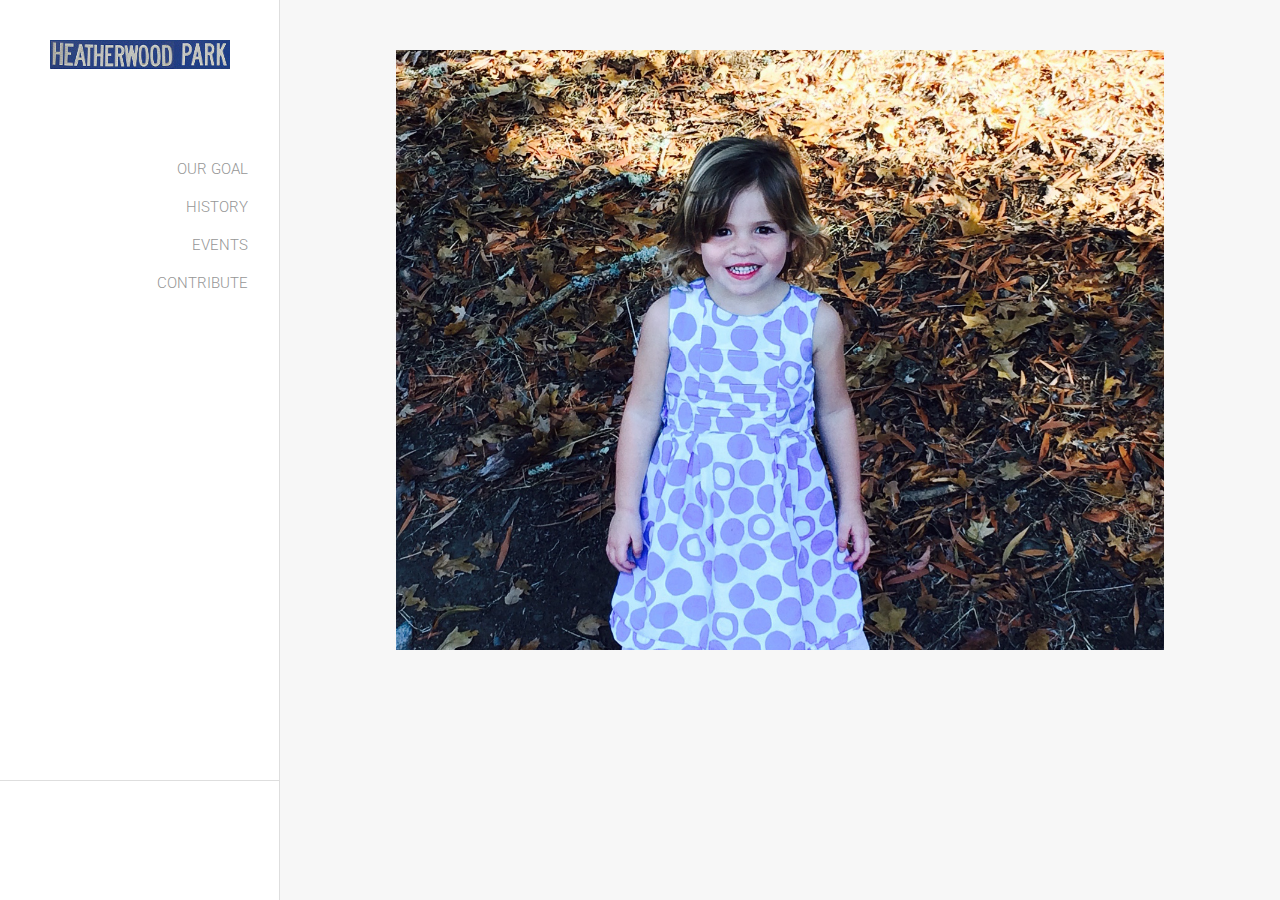
==== commit 4513c246: "3.30 updates" ====
--- a/index.html
+++ b/index.html
@@ -126,10 +126,13 @@
 
 						<!-- Slideshow 1 -->
 						<ul class="rslides" id="slider1">
-						  <li><img src="images/bg/claireH_7_resized.jpg" alt=""></li>
+							<li><img src="images/bg/claireH_7_resized.jpg" alt=""></li>
 						  <li><img src="images/bg/currentPlayground_1500x1000.jpg" alt=""></li>
 						  <li><img src="images/bg/currentPicnicArea_1500x1000.jpg" alt=""></li>
 						  <li><img src="images/bg/currentBasketball_1500x1000.jpg" alt=""></li>
+							<li><img src="images/bg/princess78.jpg" alt=""></li>
+							<li><img src="images/bg/tireswing53.jpg" alt=""></li>
+							<li><img src="images/bg/princess67.jpg" alt=""></li>
 						</ul>
 
 
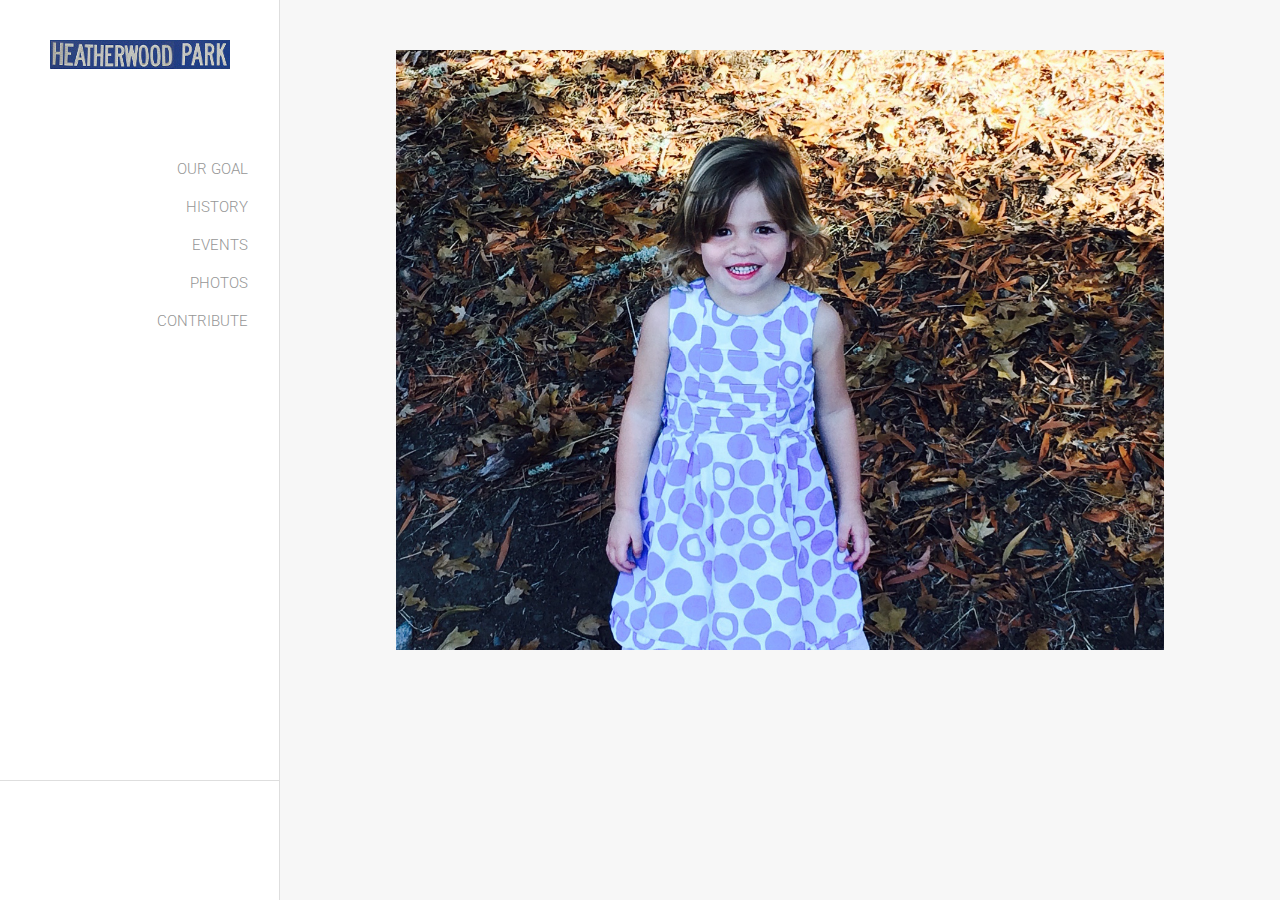
==== commit 6ea83a33: "added photos page" ====
--- a/index.html
+++ b/index.html
@@ -63,7 +63,7 @@
 											<li><a href="goal.html">Our Goal</a></li>
 											<li><a href="history.html">History</a></li>
 											<li><a href="events.html">Events</a></li>
-											<!--<li><a href="press.html">press + reviews</a></li>-->
+											<li><a href="photos.html">Photos</a></li>
 											<li><a href="contribute.html">Contribute</a></li>
 										</ul>
 
@@ -77,7 +77,7 @@
 											<li><a href="goal.html">Our Goal</a></li>
 											<li><a href="history.html">History</a></li>
 											<li><a href="events.html">Events</a></li>
-											<!--<li><a href="press.html">press + reviews</a></li>-->
+											<li><a href="photos.html">Photos</a></li>
 											<li><a href="contribute.html">Contribute</a></li>
 										</ul>
 
@@ -93,7 +93,7 @@
 											<li><a href="goal.html">Our Goal</a></li>
 											<li><a href="history.html">History</a></li>
 											<li><a href="events.html">Events</a></li>
-											<!--<li><a href="press.html">press + reviews</a></li>-->
+											<li><a href="photos.html">Photos</a></li>
 											<li><a href="contribute.html">Contribute</a></li>
 										</ul>
 										</div>
